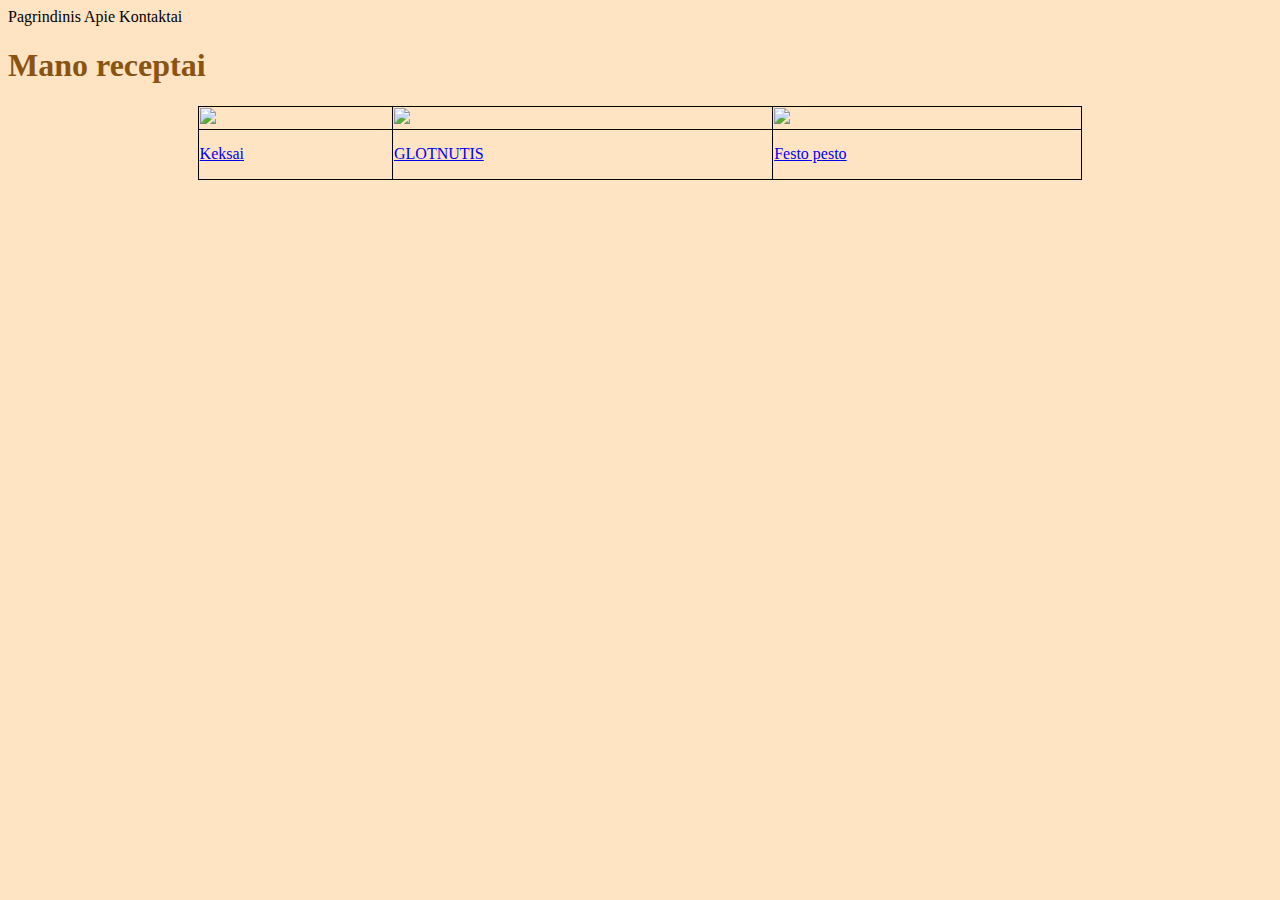
==== receptai/index.html @ ddfcdebe "ratioedpics" ====
<!DOCTYPE html>
<html>
    <head>
        <title>Mano receptai</title>
        <meta charset="UTF-8">
        <link rel="stylesheet" href="mystyle.css">
    </head>
    <body>
        <header>Pagrindinis Apie Kontaktai</header>
        <h1>Mano receptai</h1>
        <table>
            <tr>
                <td><a href="receptas1.html" class="receptas"><img src="./images/keksas169.jpg"></a></td>
                <td><a href="receptas2.html" class="receptas"><img src="./images/glotnutis169.jpg"></a></td>
                <td><a href="receptas3.html" class="receptas"><img src="./images/festopesto169.jpg"></a></td>
            </tr>
            <tr class = "pirmaEilute">
                <td><a href="receptas1.html" class="receptas">Keksai</a></td>
                <td><a href="receptas2.html" class="receptas">GLOTNUTIS</a></td>
                <td><a href="receptas3.html" class="receptas">Festo pesto</a></td>
            </tr>
        </table>
    </body>
</html>
---- receptai/mystyle.css ----
body {
    background-color: bisque;
}
h1 {
    color: rgb(137, 84, 19);
}
table, td {
    border: 1px solid black;
    border-collapse: collapse;
}
table {
    width: 70%;
    margin:auto;
}
.pirmaEilute{
    height: 50px;
}
.receptas:hover
{
    color:rgb(224, 62, 21)
}
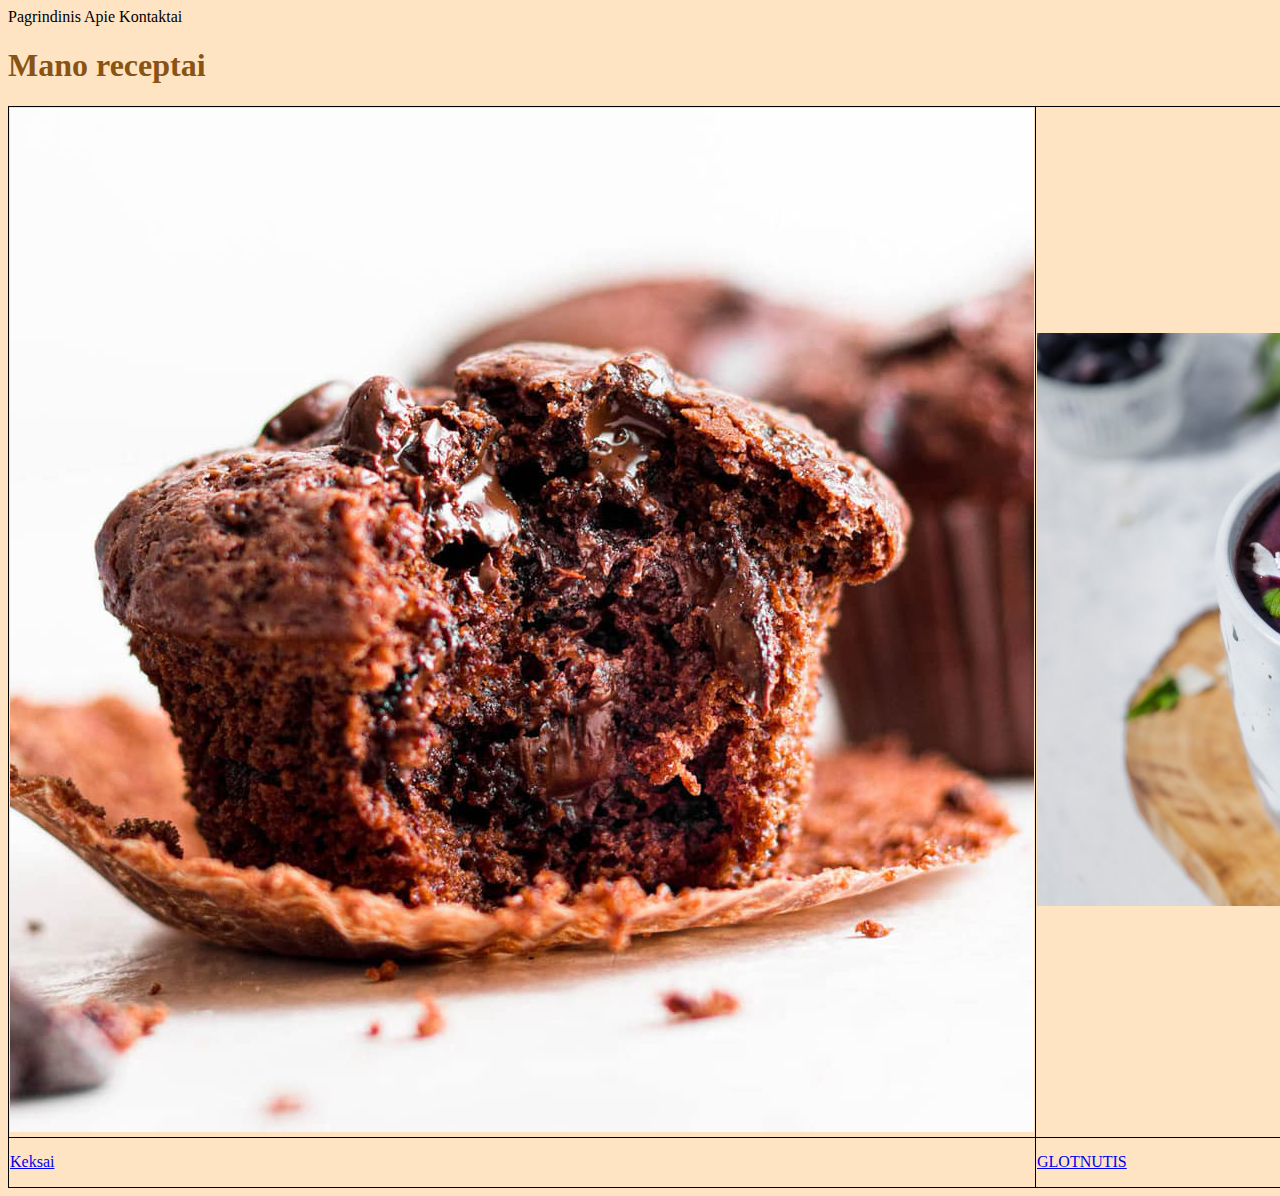
==== commit e2983bef: "oops mb" ====
--- a/receptai/index.html
+++ b/receptai/index.html
@@ -10,9 +10,9 @@
         <h1>Mano receptai</h1>
         <table>
             <tr>
-                <td><a href="receptas1.html" class="receptas"><img src="./images/keksas169.jpg"></a></td>
-                <td><a href="receptas2.html" class="receptas"><img src="./images/glotnutis169.jpg"></a></td>
-                <td><a href="receptas3.html" class="receptas"><img src="./images/festopesto169.jpg"></a></td>
+                <td><a href="receptas1.html" class="receptas"><img src="./images/keksas169.png"></a></td>
+                <td><a href="receptas2.html" class="receptas"><img src="./images/glotnutis169.png"></a></td>
+                <td><a href="receptas3.html" class="receptas"><img src="./images/festopesto169.png"></a></td>
             </tr>
             <tr class = "pirmaEilute">
                 <td><a href="receptas1.html" class="receptas">Keksai</a></td>
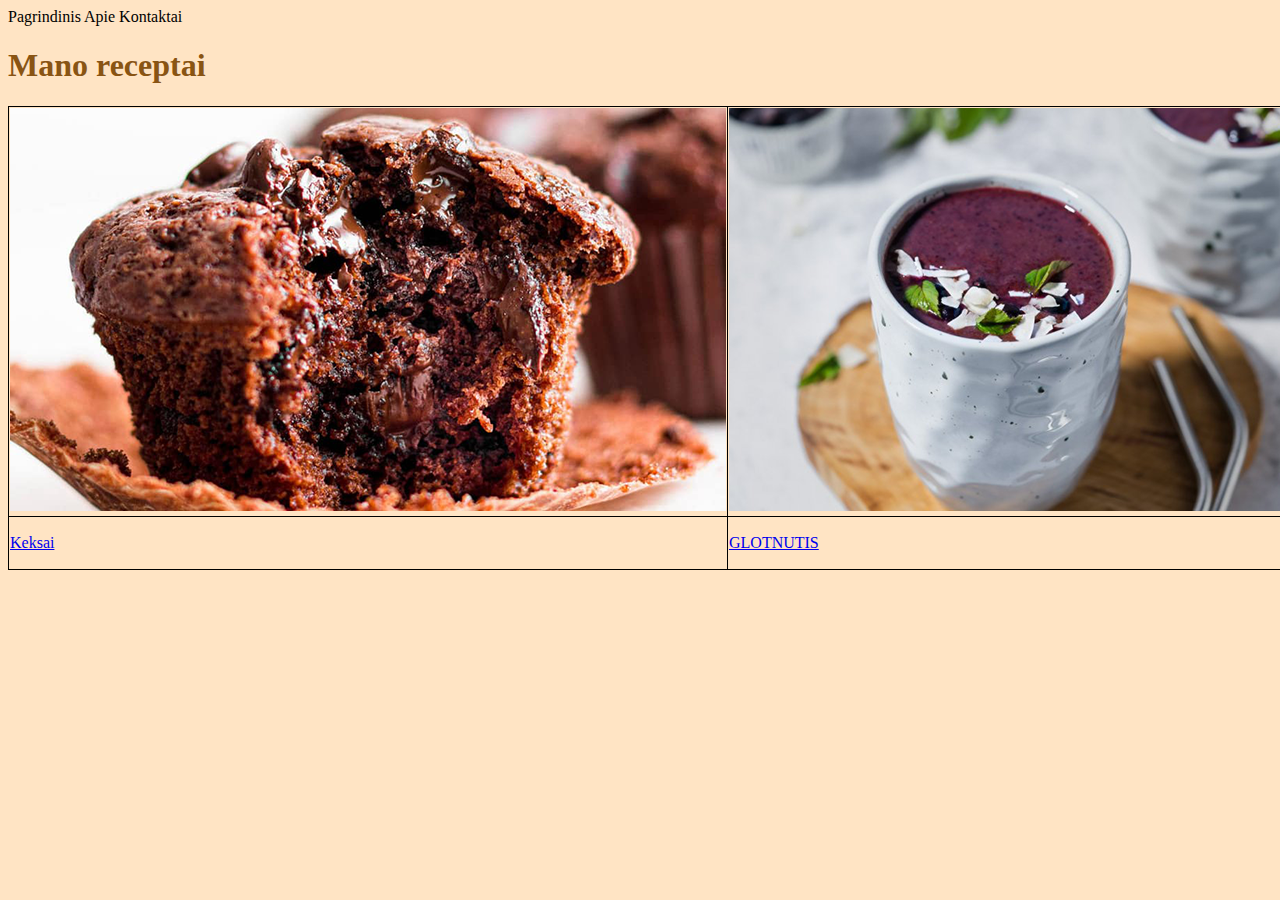
==== commit d5e84c2d: "x" ====
--- a/receptai/index.html
+++ b/receptai/index.html
@@ -10,9 +10,9 @@
         <h1>Mano receptai</h1>
         <table>
             <tr>
-                <td><a href="receptas1.html" class="receptas"><img src="./images/keksas169.png"></a></td>
-                <td><a href="receptas2.html" class="receptas"><img src="./images/glotnutis169.png"></a></td>
-                <td><a href="receptas3.html" class="receptas"><img src="./images/festopesto169.png"></a></td>
+                <td><a href="receptas1.html" class="nuotrauka"><img src="./images/keksas169.png"></a></td>
+                <td><a href="receptas2.html" class="nuotrauka"><img src="./images/glotnutis169.png"></a></td>
+                <td><a href="receptas3.html" class="nuotrauka"><img src="./images/festopesto169.png"></a></td>
             </tr>
             <tr class = "pirmaEilute">
                 <td><a href="receptas1.html" class="receptas">Keksai</a></td>
--- a/receptai/mystyle.css
+++ b/receptai/mystyle.css
@@ -8,14 +8,18 @@
     border: 1px solid black;
     border-collapse: collapse;
 }
+td
+{
+    height: 50px;
+}
 table {
-    width: 70%;
-    margin:auto;
-}
-.pirmaEilute{
-    height: 50px;
+    width: 50%;
 }
 .receptas:hover
 {
     color:rgb(224, 62, 21)
+}
+.nuotrauka:hover
+{
+    color:rgb(224, 62, 21)
 }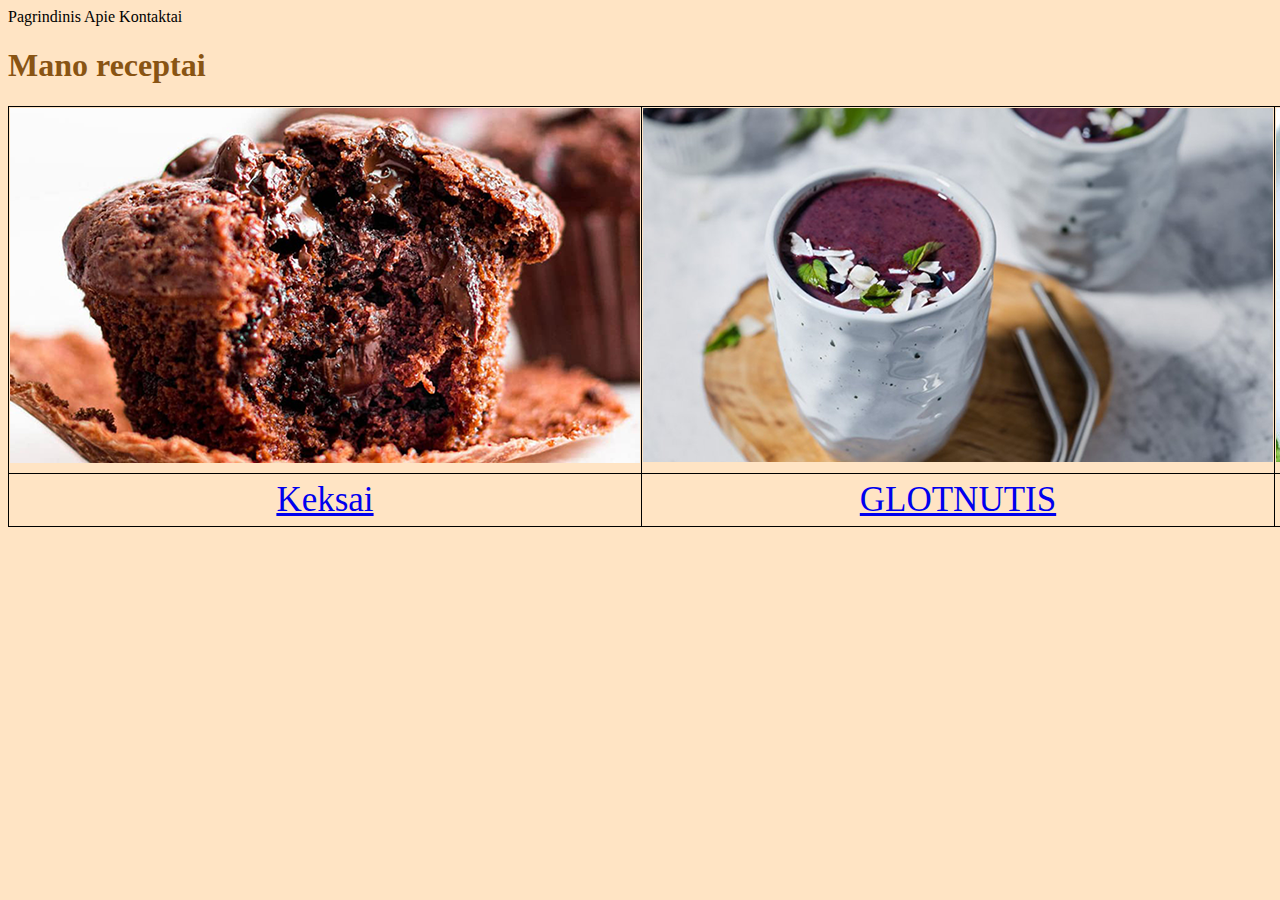
==== commit 015738b9: "d" ====
--- a/receptai/index.html
+++ b/receptai/index.html
@@ -14,7 +14,7 @@
                 <td><a href="receptas2.html" class="nuotrauka"><img src="./images/glotnutis169.png"></a></td>
                 <td><a href="receptas3.html" class="nuotrauka"><img src="./images/festopesto169.png"></a></td>
             </tr>
-            <tr class = "pirmaEilute">
+            <tr>
                 <td><a href="receptas1.html" class="receptas">Keksai</a></td>
                 <td><a href="receptas2.html" class="receptas">GLOTNUTIS</a></td>
                 <td><a href="receptas3.html" class="receptas">Festo pesto</a></td>
--- a/receptai/mystyle.css
+++ b/receptai/mystyle.css
@@ -7,13 +7,12 @@
 table, td {
     border: 1px solid black;
     border-collapse: collapse;
+    text-align: center;
+    font-size: 35px;
 }
 td
 {
     height: 50px;
-}
-table {
-    width: 50%;
 }
 .receptas:hover
 {
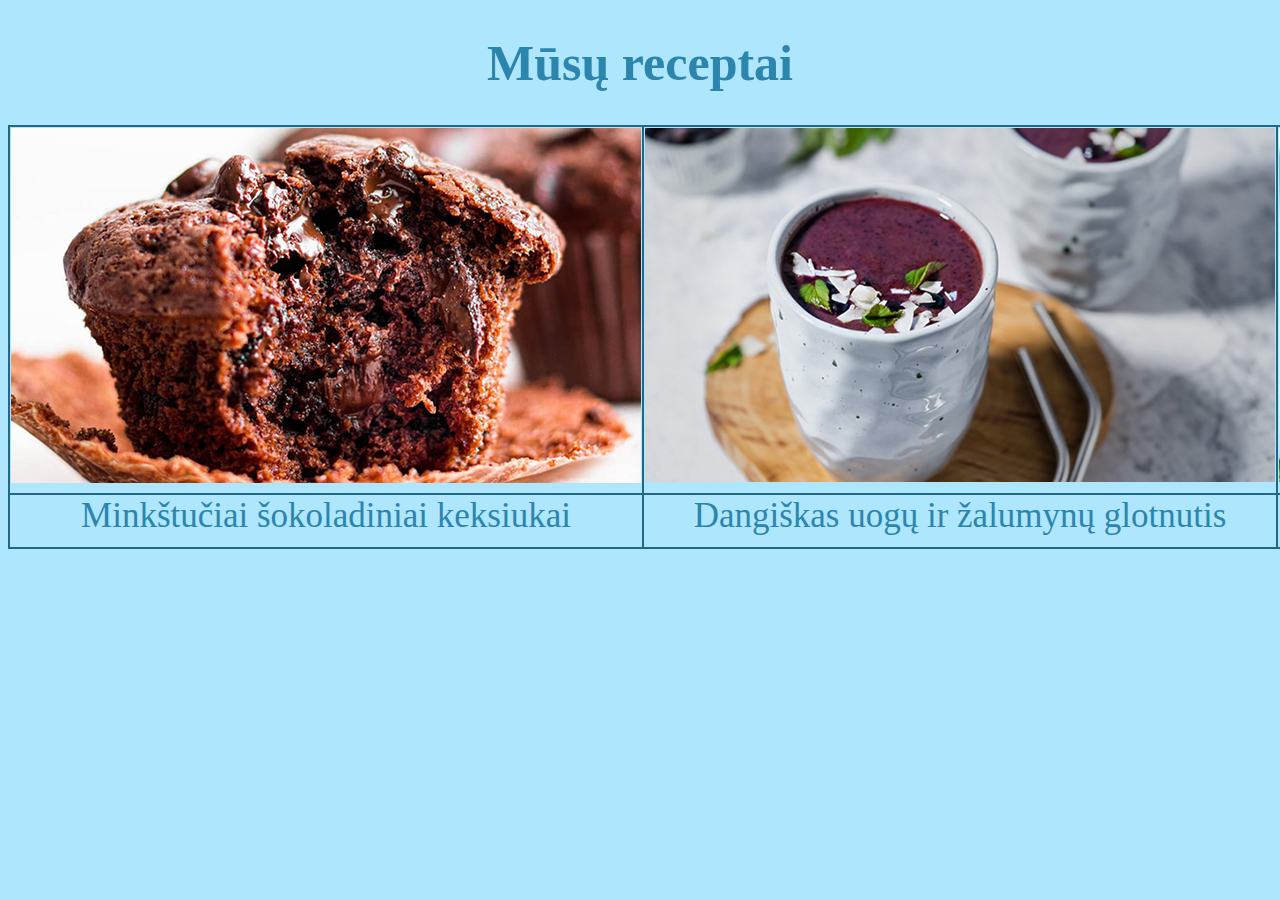
==== commit 530221c3: "done" ====
--- a/receptai/index.html
+++ b/receptai/index.html
@@ -6,18 +6,18 @@
         <link rel="stylesheet" href="mystyle.css">
     </head>
     <body>
-        <header>Pagrindinis Apie Kontaktai</header>
-        <h1>Mano receptai</h1>
+        <!--<header>Pagrindinis Apie Kontaktai</header>-->
+        <h1>Mūsų receptai</h1>
         <table>
             <tr>
-                <td><a href="receptas1.html" class="nuotrauka"><img src="./images/keksas169.png"></a></td>
-                <td><a href="receptas2.html" class="nuotrauka"><img src="./images/glotnutis169.png"></a></td>
-                <td><a href="receptas3.html" class="nuotrauka"><img src="./images/festopesto169.png"></a></td>
+                <td><a href="receptas1.html"><img src="./images/keksas169.png"></a></td>
+                <td><a href="receptas2.html"><img src="./images/glotnutis169.png"></a></td>
+                <td><a href="receptas3.html"><img src="./images/festopesto169.png"></a></td>
             </tr>
             <tr>
-                <td><a href="receptas1.html" class="receptas">Keksai</a></td>
-                <td><a href="receptas2.html" class="receptas">GLOTNUTIS</a></td>
-                <td><a href="receptas3.html" class="receptas">Festo pesto</a></td>
+                <td><a href="receptas1.html" class="receptas">Minkštučiai šokoladiniai keksiukai</a></td>
+                <td><a href="receptas2.html" class="receptas">Dangiškas uogų ir žalumynų glotnutis</a></td>
+                <td><a href="receptas3.html" class="receptas">Pasakiškas dilgėlių festo padažas</a></td>
             </tr>
         </table>
     </body>
--- a/receptai/mystyle.css
+++ b/receptai/mystyle.css
@@ -1,14 +1,23 @@
 body {
-    background-color: bisque;
+    background-color: rgba(71, 198, 252, 0.438);
 }
 h1 {
-    color: rgb(137, 84, 19);
+    color: rgb(44, 133, 172);
+    text-align:center;
+    font-size: 50px;
 }
 table, td {
-    border: 1px solid black;
+    border: 2px solid rgb(33, 104, 134);
     border-collapse: collapse;
     text-align: center;
     font-size: 35px;
+    vertical-align: top;
+    text-align: center;
+    margin: auto;
+}
+ul, ol
+{
+    color: rgb(33, 104, 134);
 }
 td
 {
@@ -16,9 +25,20 @@
 }
 .receptas:hover
 {
-    color:rgb(224, 62, 21)
+    text-decoration: none;
+}   
+.receptas:visited
+{
+    text-decoration: none;
+    color: rgb(13, 81, 110);
 }
-.nuotrauka:hover
+.receptas:link
 {
-    color:rgb(224, 62, 21)
+    text-decoration: none;
+    color: rgb(44, 133, 172);
+}
+.receptas:active
+{
+    text-decoration: none;
+    color:rgb(224, 62, 21);
 }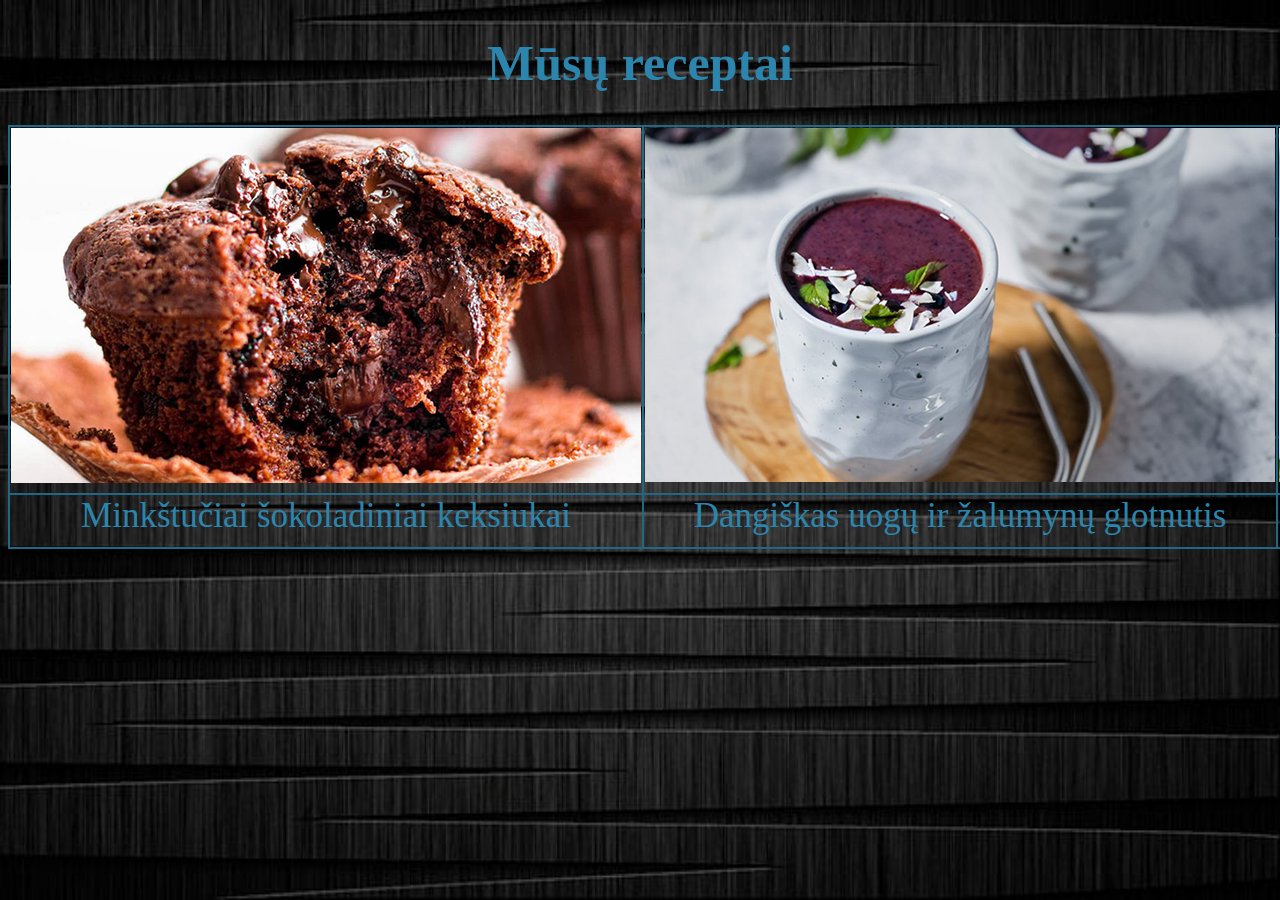
==== commit d1838be1: "z" ====
--- a/receptai/index.html
+++ b/receptai/index.html
@@ -1,5 +1,13 @@
 <!DOCTYPE html>
 <html>
+    <style>
+        body {
+          background-image: url('./images/background.jpg');
+          background-repeat: no-repeat;
+          background-attachment: fixed;
+          background-size: 100% 100%;
+        }
+        </style>
     <head>
         <title>Mano receptai</title>
         <meta charset="UTF-8">
@@ -21,4 +29,4 @@
             </tr>
         </table>
     </body>
-</html>+</html>
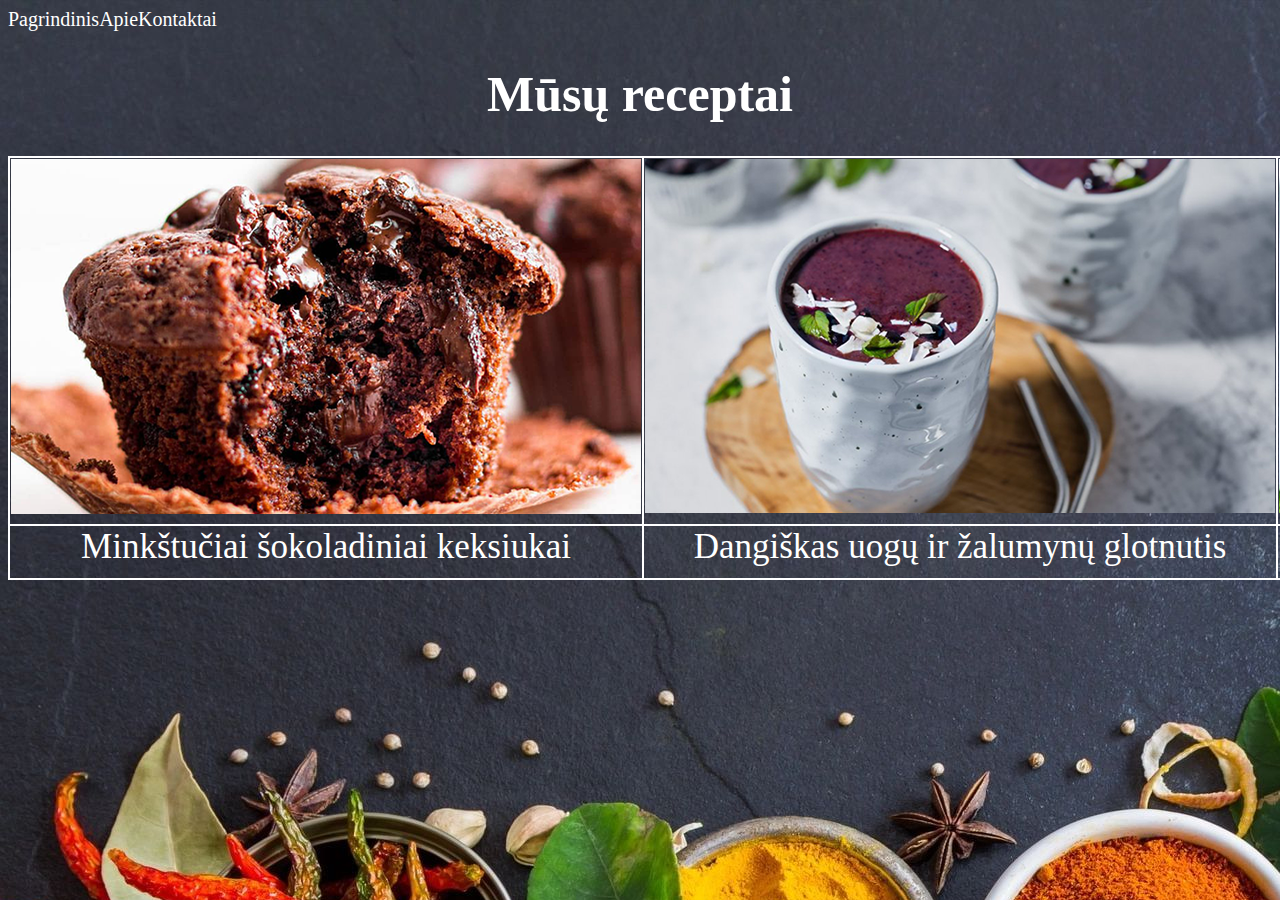
==== commit d515e4d6: "daug." ====
--- a/receptai/index.html
+++ b/receptai/index.html
@@ -1,20 +1,12 @@
 <!DOCTYPE html>
 <html>
-    <style>
-        body {
-          background-image: url('./images/background.jpg');
-          background-repeat: no-repeat;
-          background-attachment: fixed;
-          background-size: 100% 100%;
-        }
-        </style>
     <head>
         <title>Mano receptai</title>
         <meta charset="UTF-8">
         <link rel="stylesheet" href="mystyle.css">
     </head>
     <body>
-        <!--<header>Pagrindinis Apie Kontaktai</header>-->
+        <header><a href="https://e.ktug.lt" class="receptas">Pagrindinis</a> <a href="https://www.transunion.com/about-us" class="receptas">Apie</a> <a href="kontaktai.html" class="receptas">Kontaktai</a></header>
         <h1>Mūsų receptai</h1>
         <table>
             <tr>
--- a/receptai/mystyle.css
+++ b/receptai/mystyle.css
@@ -1,13 +1,25 @@
-body {
-    background-color: rgba(71, 198, 252, 0.438);
+body
+{
+    background-image: url('./images/background.jpg');
+    background-repeat: no-repeat;
 }
-h1 {
-    color: rgb(44, 133, 172);
+header
+{
     text-align:center;
+    justify-content:space-between;
+    display: flex;
+    width: 15%;
+    font-size:20px;
+}
+h1
+{
+    color: rgb(255, 255, 255);
+    text-align: center;
     font-size: 50px;
 }
-table, td {
-    border: 2px solid rgb(33, 104, 134);
+table, td
+{
+    border: 2px solid rgb(255, 255, 255);
     border-collapse: collapse;
     text-align: center;
     font-size: 35px;
@@ -17,7 +29,7 @@
 }
 ul, ol
 {
-    color: rgb(33, 104, 134);
+    color: rgb(255, 255, 255);
 }
 td
 {
@@ -30,15 +42,15 @@
 .receptas:visited
 {
     text-decoration: none;
-    color: rgb(13, 81, 110);
+    color: rgb(255, 255, 255);
 }
 .receptas:link
 {
     text-decoration: none;
-    color: rgb(44, 133, 172);
+    color: rgb(255, 255, 255);
 }
 .receptas:active
 {
     text-decoration: none;
     color:rgb(224, 62, 21);
-}+}
